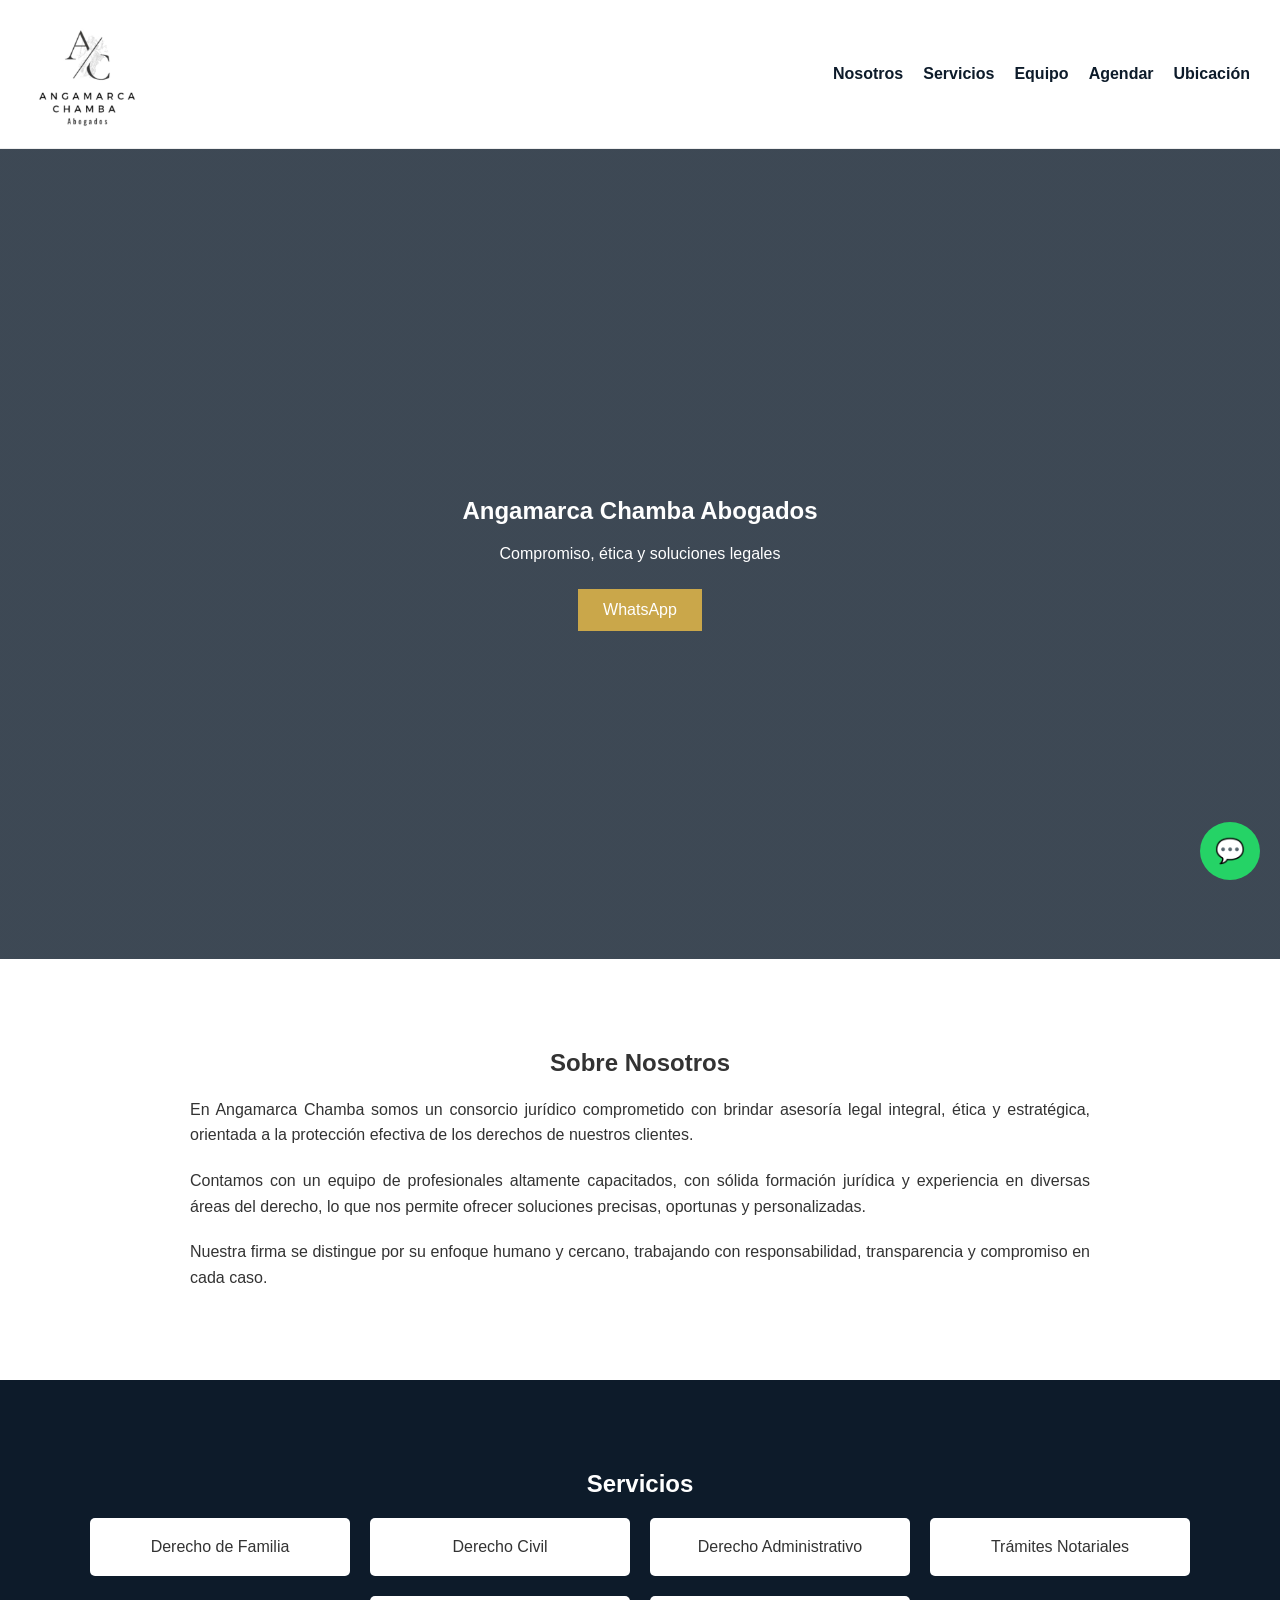
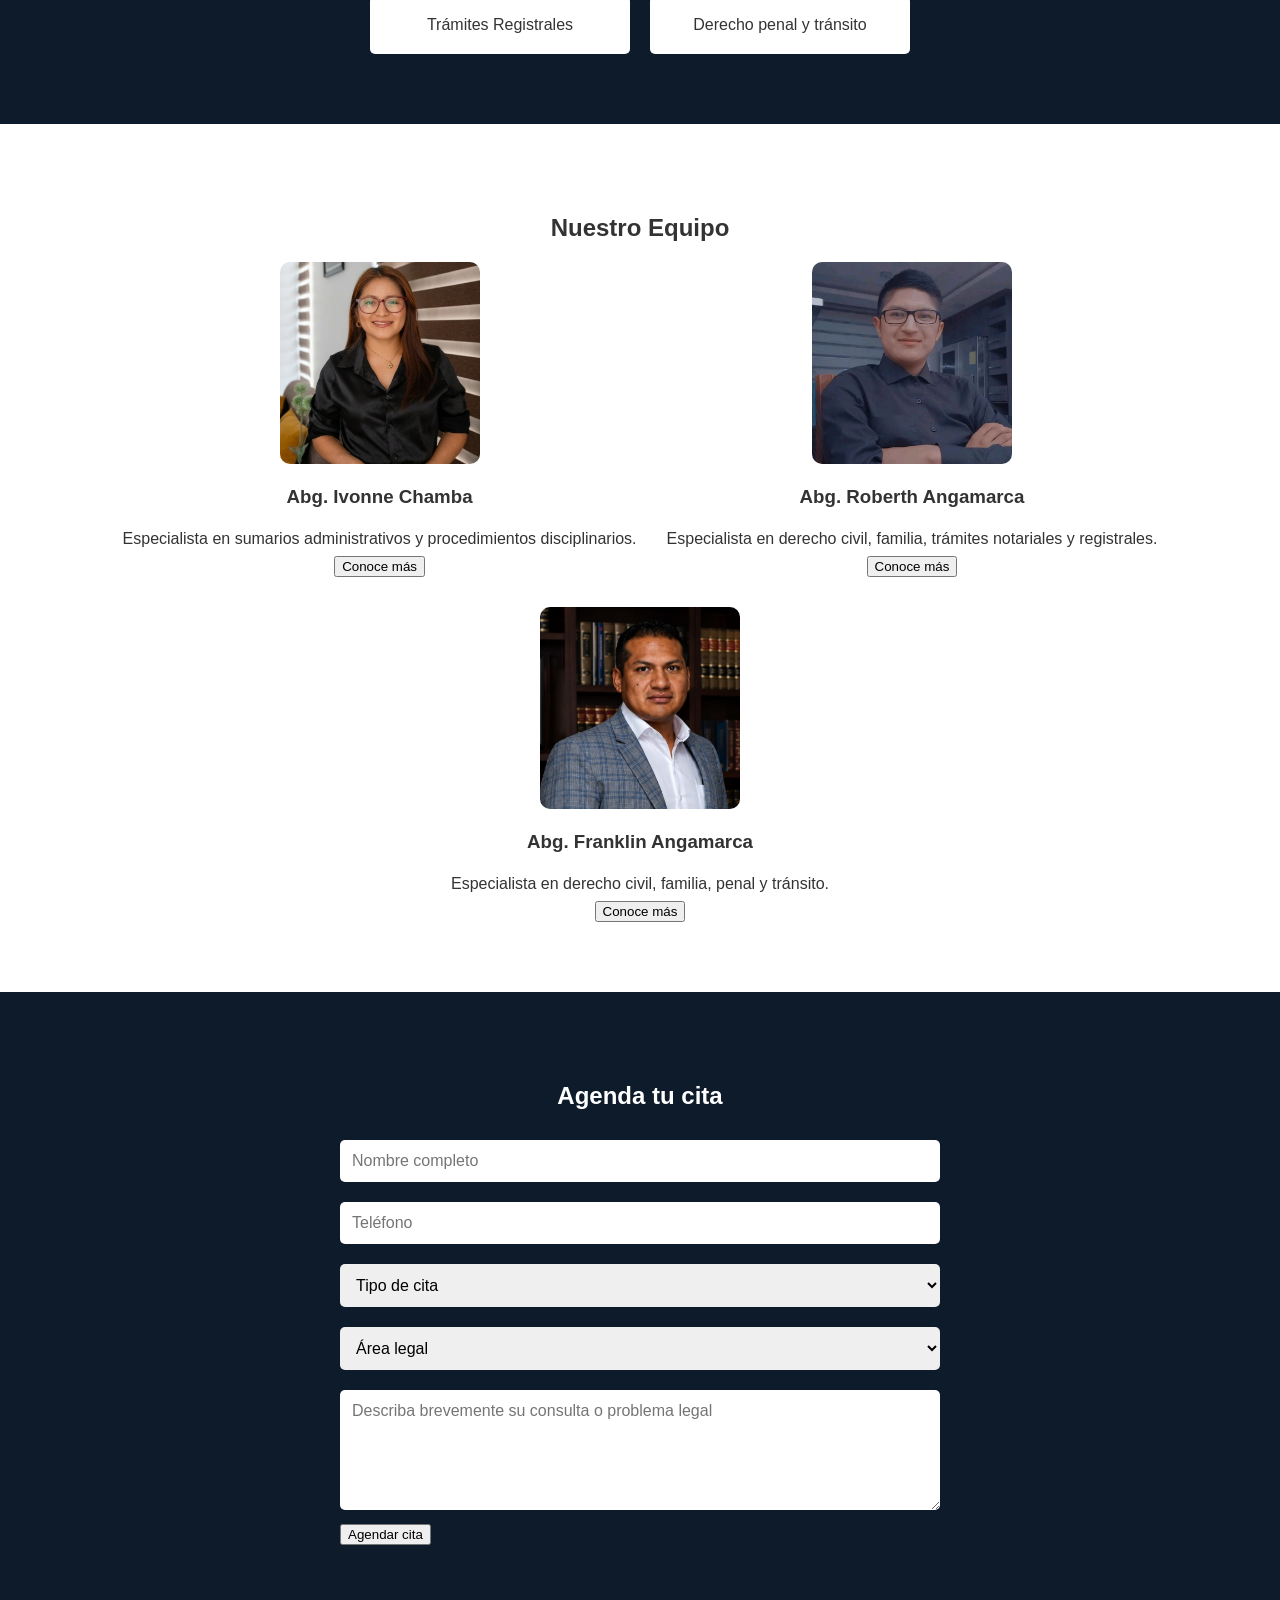
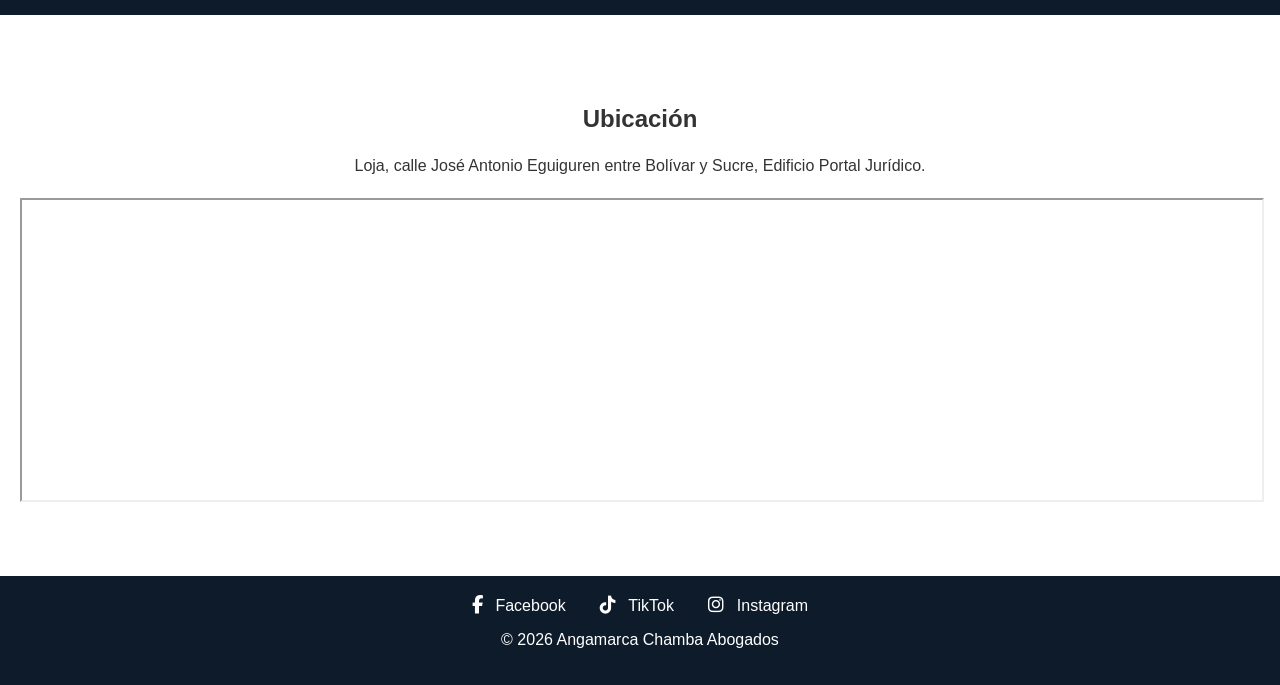
==== index.html @ 5dae5dff "Update index.html" ====
<!DOCTYPE html>

<html lang="es">
<head>
    <meta charset="UTF-8">
    <meta name="viewport" content="width=device-width, initial-scale=1.0">
    <title>Angamarca Chamba Abogados</title>
    <link rel="stylesheet" href="styles.css">
<link rel="stylesheet" href="https://cdnjs.cloudflare.com/ajax/libs/font-awesome/6.5.0/css/all.min.css">
</head>

<body>

<!-- HEADER -->

<header class="header">
    <div class="container">
        <img src="logo.jpg" class="logo">
        <nav>
            <ul>
                <li><a href="#nosotros">Nosotros</a></li>
                <li><a href="#servicios">Servicios</a></li>
                <li><a href="#equipo">Equipo</a></li>
                <li><a href="#formulario">Agendar</a></li>
                <li><a href="#contacto">Ubicación</a></li>
            </ul>
        </nav>
    </div>
</header>

<!-- HERO -->

<section class="hero">
    <div class="overlay">
        <h1>Angamarca Chamba Abogados</h1>
        <p>Compromiso, ética y soluciones legales</p>
        <a href="https://wa.me/593985220503" class="btn" target="_blank">
            WhatsApp
        </a>
    </div>
</section>

<!-- ================= NOSOTROS ================= -->

<section id="nosotros" class="section white">
    <h2>Sobre Nosotros</h2>
   <p>
En Angamarca Chamba somos un consorcio jurídico comprometido con brindar asesoría legal integral, ética y estratégica, orientada a la protección efectiva de los derechos de nuestros clientes.
</p>

<p>
Contamos con un equipo de profesionales altamente capacitados, con sólida formación jurídica y experiencia en diversas áreas del derecho, lo que nos permite ofrecer soluciones precisas, oportunas y personalizadas.
</p>

<p>
Nuestra firma se distingue por su enfoque humano y cercano, trabajando con responsabilidad, transparencia y compromiso en cada caso.
</p>
</section>

<!-- ================= SERVICIOS ================= -->

<section id="servicios" class="section blue">
    <h2>Servicios</h2>
    <div class="services">
        <div class="card">Derecho de Familia</div>
        <div class="card">Derecho Civil</div>
        <div class="card">Derecho Administrativo</div>
        <div class="card">Trámites Notariales</div>
        <div class="card">Trámites Registrales</div>
        <div class="card">Derecho penal y tránsito</div>
    </div>
</section>

<!-- ================= EQUIPO ================= -->

<section id="equipo" class="section white">
    <h2>Nuestro Equipo</h2>

<div class="team">
   <div class="member">
    <img src="ivonnechamba.jpg">
    <h3>Abg. Ivonne Chamba</h3>
    <p>Especialista en sumarios administrativos y procedimientos disciplinarios.</p>

    <button onclick="abrirModal('ivonne')">
        Conoce más
    </button>
</div>

    <div class="member">
        <img src="roberthangamarca.jpg">
        <h3>Abg. Roberth Angamarca</h3>
        <p>Especialista en derecho civil, familia, trámites notariales y registrales.</p>

 <button onclick="abrirModal('roberth')">
        Conoce más
    </button>
</div>

<div class="member">
        <img src="franklin.jpg">
        <h3>Abg. Franklin Angamarca</h3>
        <p>Especialista en derecho civil, familia, penal y tránsito.</p>

 <button onclick="abrirModal('franklin')">
        Conoce más
    </button>
</div>

</section>

<!-- ================= FORMULARIO ================= -->

<section id="formulario" class="section blue">
    <h2>Agenda tu cita</h2>

<div class="form-container">
 <form id="agendaForm">

    <input type="text" id="nombre" placeholder="Nombre completo" required>
    <input type="tel" id="telefono" placeholder="Teléfono" required>

    <select id="tipoCita" required>
        <option value="">Tipo de cita</option>
        <option>Virtual</option>
        <option>Presencial</option>
    </select>

    <select id="areaLegal" required>
        <option value="">Área legal</option>
        <option>Derecho de Familia</option>
        <option>Derecho Civil</option>
        <option>Derecho Administrativo</option>
        <option>Trámites Notariales</option>
        <option>Trámites Registrales</option>
        <option>Derecho penal y tránsito</option>
    </select>

    <textarea id="descripcion"
        placeholder="Describa brevemente su consulta o problema legal"
        rows="4"
        required></textarea>

    <button type="submit">Agendar cita</button>

</form>
</div>

</section>

<!-- ================= CONTACTO ================= -->

<section id="contacto" class="section white">
    <h2>Ubicación</h2>

<p class="direccion">
    Loja, calle José Antonio Eguiguren entre Bolívar y Sucre, Edificio Portal Jurídico.
</p><div class="map">
    <iframe src="https://www.google.com/maps?q=-3.996756891616779,-79.20264205954489&output=embed"></iframe>
</div>

</section>

<!-- FOOTER -->

<footer class="footer">
    <div class="social">

    <a href="https://www.facebook.com/profile.php?id=100085705746742" target="_blank">
        <i class="fab fa-facebook-f"></i> Facebook
    </a>

    <a href="https://www.tiktok.com/@abg.ivonne_chamba" target="_blank">
        <i class="fab fa-tiktok"></i> TikTok
    </a>

    <a href="https://www.instagram.com/angamarcachamba" target="_blank">
        <i class="fab fa-instagram"></i> Instagram
    </a>

</div>
    <p>© 2026 Angamarca Chamba Abogados</p>
</footer>

<!-- WHATSAPP -->

<a href="https://wa.me/593985220503" class="whatsapp" target="_blank">
💬
</a>

<script src="script.js"></script>
<!-- MODAL IVONNE -->
<div id="modal-ivonne" class="modal">
    <div class="modal-content">
        <span onclick="cerrarModal('ivonne')" class="close">&times;</span>

        <h2>Abg. Ivonne Chamba</h2>

        <p><b>Especialidad:</b> Derecho Administrativo.</p>
        <p><b>Experiencia:</b> Asesoría en procesos sumarios administrativos, procesos disciplinarios y defensa legal.</p>

        <p><b>Correo:</b> ivonnechamba2012@gmail.com</p>
        <p><b>Teléfono:</b> 0985220503</p>

        <a href="https://wa.me/593985220503" target="_blank" class="btn">
            Contactar por WhatsApp
        </a>
    </div>
</div>

<!-- MODAL ROBERTH -->
<div id="modal-roberth" class="modal">
    <div class="modal-content">
        <span onclick="cerrarModal('roberth')" class="close">&times;</span>

        <h2>Abg. Roberth Angamarca</h2>

        <p><b>Especialidad:</b> Derecho Civil y Familia</p>
        <p><b>Experiencia:</b> Procesos civiles, alimentos, tenencia, régimen de vistas, divorcios, trámites notariales y registrales.</p>

        <p><b>Correo:</b> rob.angamarca10@hotmail.com</p>
        <p><b>Teléfono:</b> 0994912887</p>

        <a href="https://wa.me/593994912887" target="_blank" class="btn">
            Contactar por WhatsApp
        </a>
    </div>
</div>

<!-- MODAL FRANKLIN -->
<div id="modal-franklin" class="modal">
    <div class="modal-content">
        <span onclick="cerrarModal('franklin')" class="close">&times;</span>

        <h2>Abg. Franklin Angamarca</h2>

        <p><b>Especialidad:</b> Derecho Civil, Familia, Derecho penal y Tránsito</p>
        <p><b>Experiencia:</b> Procesos civiles, de familia, penal y tránsito.</p>

        <p><b>Correo:</b> ab.franklinangamarca@hotmail.com</p>
        <p><b>Teléfono:</b> 0986197750</p>

        <a href="https://wa.me/593986197750" target="_blank" class="btn">
            Contactar por WhatsApp
        </a>
    </div>
</div>
    <script src="script.js"></script>
</body>
</html>
---- styles.css ----
body {
    margin: 0;
    font-family: 'Segoe UI', sans-serif;
}

/* HEADER */
.header {
    background: white;
    border-bottom: 1px solid #eee;
}

.container {
    display: flex;
    justify-content: space-between;
    align-items: center;
    padding: 15px 30px;
}

.logo {
    width: 120px;
}

nav ul {
    display: flex;
    gap: 20px;
    list-style: none;
}

nav a {
    text-decoration: none;
    color: #0d1b2a;
    font-weight: bold;
}

/* HERO */
.hero {
    height: 90vh;
    background: linear-gradient(rgba(13,27,42,0.8), rgba(13,27,42,0.8)),
                url('https://images.unsplash.com/photo-1589829545856-d10d557cf95f');
    background-size: cover;
    display: flex;
    justify-content: center;
    align-items: center;
    color: white;
    text-align: center;
}

/* SECCIONES */
.section {
    padding: 70px 20px;
    text-align: center;
}

/* Alternancia */
.white {
    background: white;
    color: #333;
}

.blue {
    background: #0d1b2a;
    color: white;
}

/* BOTÓN */
.btn {
    background: #caa74a;
    color: white;
    padding: 12px 25px;
    text-decoration: none;
    display: inline-block;
    margin-top: 10px;
}

/* SERVICIOS */
.services {
    display: flex;
    flex-wrap: wrap;
    justify-content: center;
    gap: 20px;
}

.card {
    background: white;
    color: #333;
    padding: 20px;
    width: 220px;
    border-radius: 5px;
}

/* EQUIPO */
.team {
    display: flex;
    justify-content: center;
    gap: 30px;
    flex-wrap: wrap;
}

.member img {
    width: 200px;
    border-radius: 10px;
}
.member p {
    margin: 5px 0;
    line-height: 1.5;
}

/* FORMULARIO */
.form-container {
    max-width: 600px;
    margin: auto;
    text-align: left;
}

form input,
form select,
form textarea {
    width: 100%;
    padding: 12px;
    margin: 10px 0;
    border-radius: 5px;
    border: none;
    box-sizing: border-box;
    font-size: 16px;
    font-family: inherit;
}
}

form button {
    width: 100%;
    padding: 12px;
    background: #caa74a;
    color: white;
    border: none;
    cursor: pointer;
}

/* MAPA */
.map iframe {
    width: 100%;
    height: 300px;
}

/* FOOTER */
.footer {
    background: #0d1b2a;
    color: white;
    text-align: center;
    padding: 20px;
}

.social a {
    margin: 0 10px;
    color: white;
}

/* WHATSAPP */
.whatsapp {
    position: fixed;
    bottom: 20px;
    right: 20px;
    background: #25D366;
    color: white;
    font-size: 24px;
    padding: 15px;
    border-radius: 50%;
    text-decoration: none;
}
#nosotros p {
    text-align: justify;
    max-width: 900px;
    margin: 0 auto 20px auto;
    line-height: 1.6;
}
form input,
form select {
    width: 100%;
    padding: 12px;
    margin: 10px 0;
    border-radius: 5px;
    border: none;
    box-sizing: border-box; /* 🔥 CLAVE */
    font-size: 16px;
}
form textarea {
    min-height: 120px;
    resize: vertical;
}
.social {
    margin-bottom: 10px;
}

.social a {
    margin: 0 15px;
    color: white;
    text-decoration: none;
    font-size: 16px;
    transition: 0.3s;
}

.social i {
    margin-right: 8px;
    font-size: 18px;
}

/* Hover bonito 🔥 */
.social a:hover {
    color: #caa74a;
}
.modal {
    display: none;
    position: fixed;
    z-index: 999;
    left: 0;
    top: 0;
    width: 100%;
    height: 100%;
    background: rgba(0,0,0,0.6);
}

.modal-content {
    background: white;
    width: 90%;
    max-width: 500px;
    margin: 10% auto;
    padding: 20px;
    border-radius: 10px;
    text-align: left;
}

.close {
    float: right;
    font-size: 25px;
    cursor: pointer;
}

.modal .btn {
    display: inline-block;
    margin-top: 10px;
    background: #25D366;
    color: white;
    padding: 10px;
    text-decoration: none;
    border-radius: 5px;
}
.direccion {
    text-align: center;
    max-width: 800px;
    margin: 0 auto 20px auto;
    font-size: 16px;
    color: #333;
    line-height: 1.6;
    font-weight: 500;
}
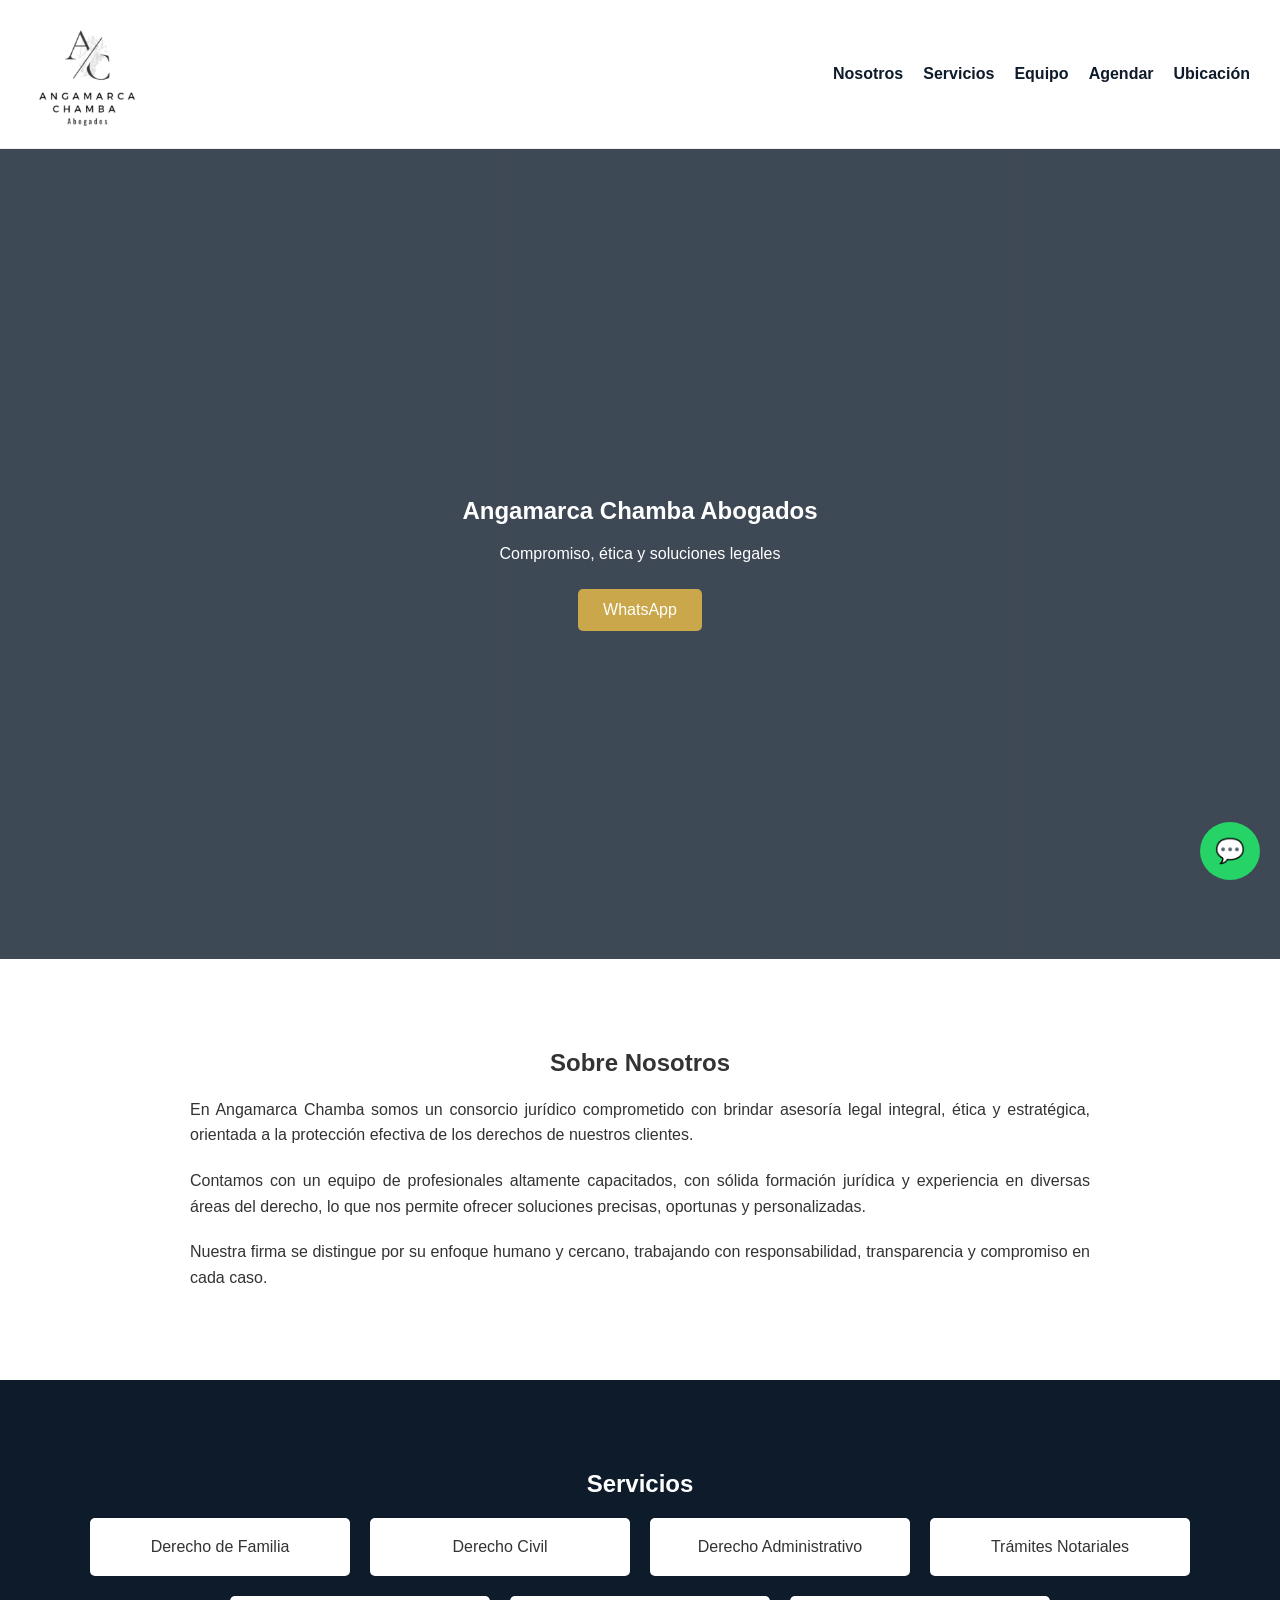
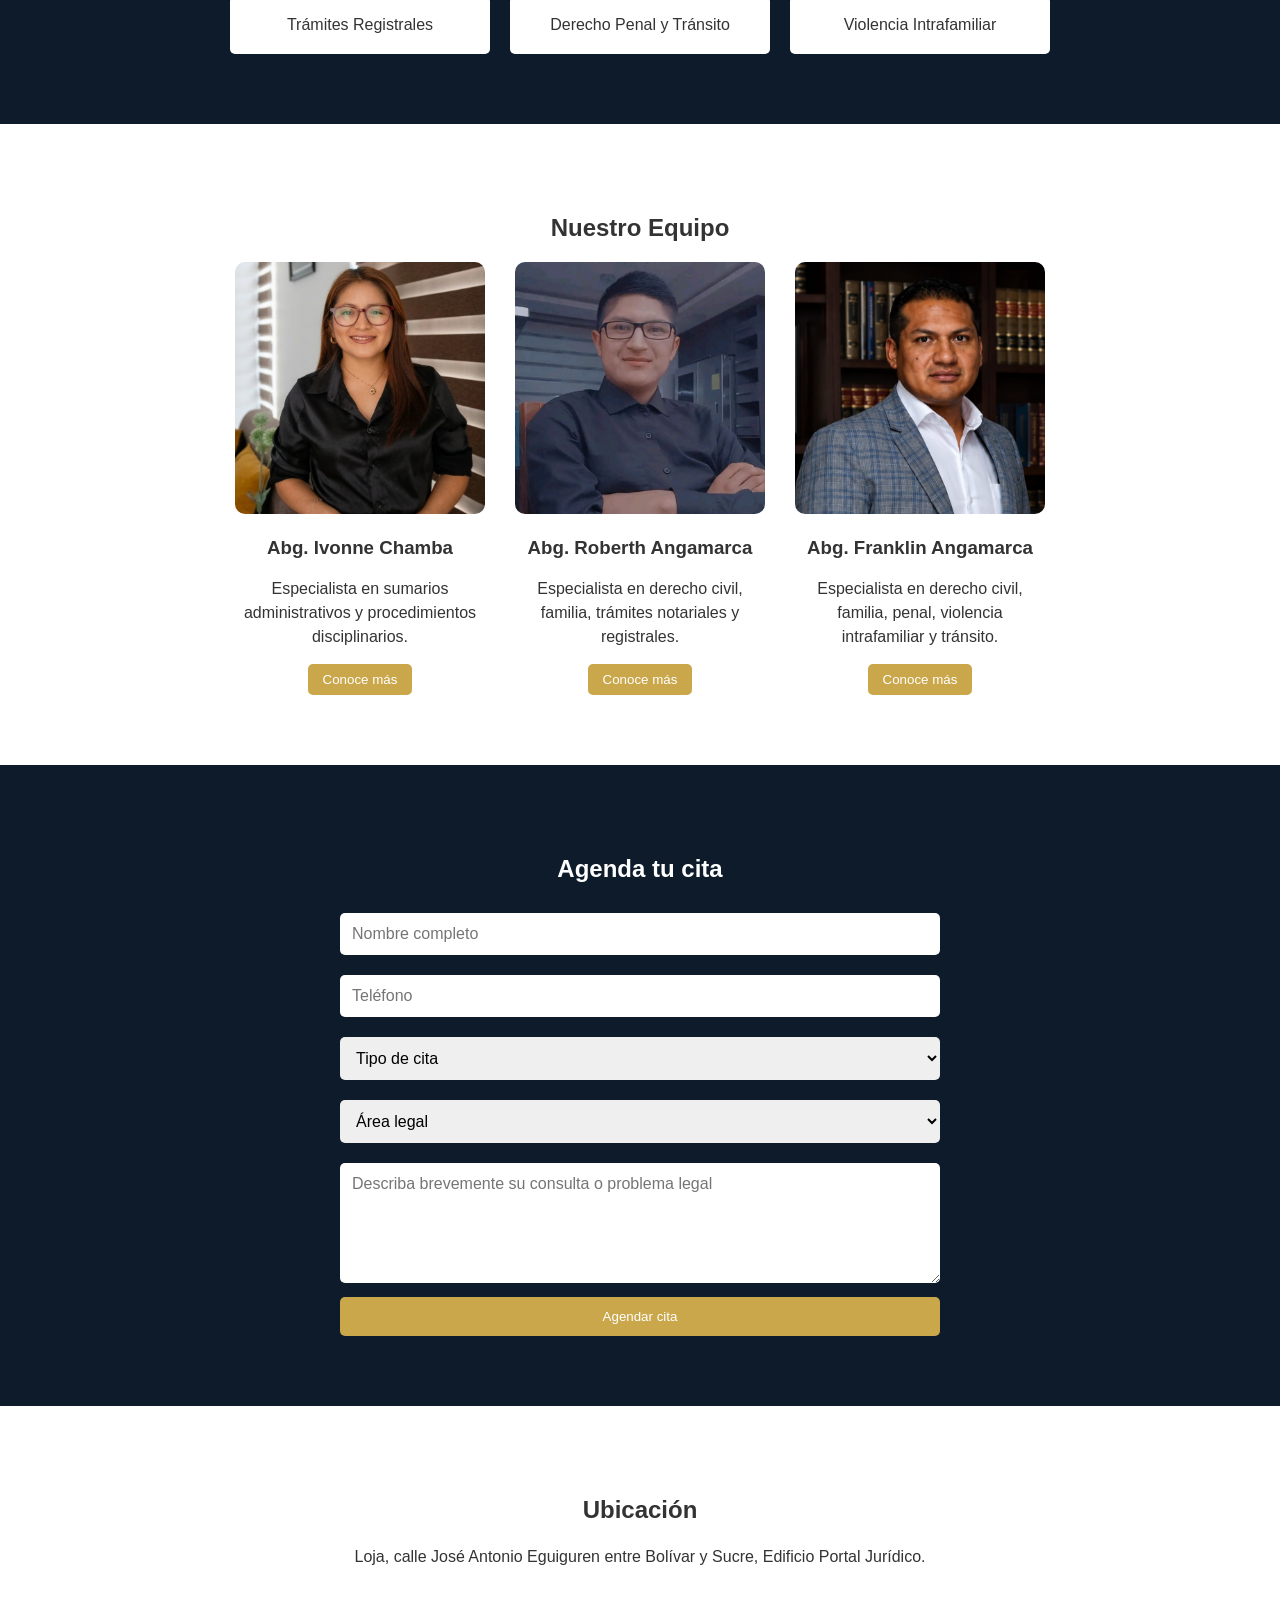
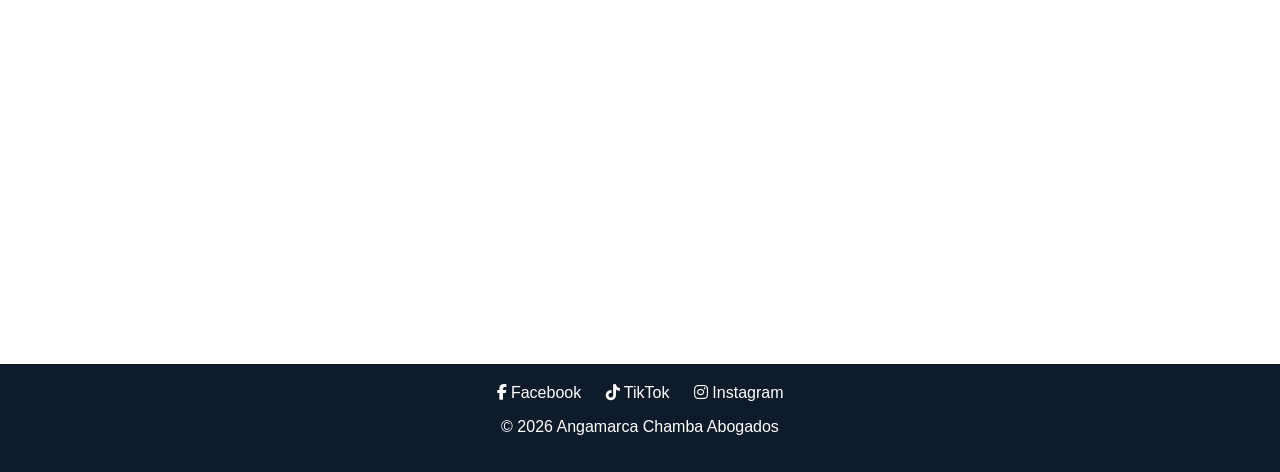
==== commit 3a084ca6: "Update index.html" ====
--- a/index.html
+++ b/index.html
@@ -67,7 +67,8 @@
         <div class="card">Derecho Administrativo</div>
         <div class="card">Trámites Notariales</div>
         <div class="card">Trámites Registrales</div>
-        <div class="card">Derecho penal y tránsito</div>
+        <div class="card">Derecho Penal y Tránsito</div>
+         <div class="card">Violencia Intrafamiliar</div>
     </div>
 </section>
 
@@ -100,7 +101,7 @@
 <div class="member">
         <img src="franklin.jpg">
         <h3>Abg. Franklin Angamarca</h3>
-        <p>Especialista en derecho civil, familia, penal y tránsito.</p>
+        <p>Especialista en derecho civil, familia, penal, violencia intrafamiliar y tránsito.</p>
 
  <button onclick="abrirModal('franklin')">
         Conoce más
@@ -134,6 +135,7 @@
         <option>Trámites Notariales</option>
         <option>Trámites Registrales</option>
         <option>Derecho penal y tránsito</option>
+         <option>Violencia Intrafamiliar</option>
     </select>
 
     <textarea id="descripcion"
--- a/styles.css
+++ b/styles.css
@@ -24,6 +24,7 @@
     display: flex;
     gap: 20px;
     list-style: none;
+    padding: 0;
 }
 
 nav a {
@@ -36,7 +37,7 @@
 .hero {
     height: 90vh;
     background: linear-gradient(rgba(13,27,42,0.8), rgba(13,27,42,0.8)),
-                url('https://images.unsplash.com/photo-1589829545856-d10d557cf95f');
+    url('https://images.unsplash.com/photo-1589829545856-d10d557cf95f');
     background-size: cover;
     display: flex;
     justify-content: center;
@@ -51,7 +52,6 @@
     text-align: center;
 }
 
-/* Alternancia */
 .white {
     background: white;
     color: #333;
@@ -70,6 +70,7 @@
     text-decoration: none;
     display: inline-block;
     margin-top: 10px;
+    border-radius: 5px;
 }
 
 /* SERVICIOS */
@@ -96,13 +97,30 @@
     flex-wrap: wrap;
 }
 
+.member {
+    text-align: center;
+    width: 250px;
+}
+
 .member img {
-    width: 200px;
+    width: 100%;
     border-radius: 10px;
 }
+
 .member p {
     margin: 5px 0;
     line-height: 1.5;
+}
+
+/* BOTÓN EQUIPO */
+.member button {
+    margin-top: 10px;
+    padding: 8px 15px;
+    border: none;
+    background: #caa74a;
+    color: white;
+    cursor: pointer;
+    border-radius: 5px;
 }
 
 /* FORMULARIO */
@@ -124,6 +142,10 @@
     font-size: 16px;
     font-family: inherit;
 }
+
+form textarea {
+    min-height: 120px;
+    resize: vertical;
 }
 
 form button {
@@ -133,12 +155,14 @@
     color: white;
     border: none;
     cursor: pointer;
+    border-radius: 5px;
 }
 
 /* MAPA */
 .map iframe {
     width: 100%;
     height: 300px;
+    border: 0;
 }
 
 /* FOOTER */
@@ -152,6 +176,11 @@
 .social a {
     margin: 0 10px;
     color: white;
+    text-decoration: none;
+}
+
+.social a:hover {
+    color: #caa74a;
 }
 
 /* WHATSAPP */
@@ -166,47 +195,17 @@
     border-radius: 50%;
     text-decoration: none;
 }
-#nosotros p {
-    text-align: justify;
-    max-width: 900px;
+
+/* DIRECCIÓN */
+.direccion {
+    text-align: center;
+    max-width: 800px;
     margin: 0 auto 20px auto;
+    font-size: 16px;
     line-height: 1.6;
 }
-form input,
-form select {
-    width: 100%;
-    padding: 12px;
-    margin: 10px 0;
-    border-radius: 5px;
-    border: none;
-    box-sizing: border-box; /* 🔥 CLAVE */
-    font-size: 16px;
-}
-form textarea {
-    min-height: 120px;
-    resize: vertical;
-}
-.social {
-    margin-bottom: 10px;
-}
-
-.social a {
-    margin: 0 15px;
-    color: white;
-    text-decoration: none;
-    font-size: 16px;
-    transition: 0.3s;
-}
-
-.social i {
-    margin-right: 8px;
-    font-size: 18px;
-}
-
-/* Hover bonito 🔥 */
-.social a:hover {
-    color: #caa74a;
-}
+
+/* MODAL */
 .modal {
     display: none;
     position: fixed;
@@ -234,21 +233,77 @@
     cursor: pointer;
 }
 
-.modal .btn {
-    display: inline-block;
-    margin-top: 10px;
-    background: #25D366;
-    color: white;
-    padding: 10px;
-    text-decoration: none;
-    border-radius: 5px;
-}
-.direccion {
-    text-align: center;
-    max-width: 800px;
+/* 📱 RESPONSIVE */
+@media (max-width: 768px) {
+
+    .container {
+        flex-direction: column;
+        text-align: center;
+        gap: 10px;
+    }
+
+    nav ul {
+        flex-direction: column;
+        gap: 12px;
+    }
+
+    .hero {
+        height: 70vh;
+        padding: 20px;
+    }
+
+    .hero h1 {
+        font-size: 22px;
+    }
+
+    .hero p {
+        font-size: 14px;
+    }
+
+    .section {
+        padding: 40px 15px;
+    }
+
+    .services {
+        flex-direction: column;
+        align-items: center;
+    }
+
+    .card {
+        width: 90%;
+    }
+
+    .team {
+        flex-direction: column;
+        align-items: center;
+    }
+
+    .member {
+        width: 90%;
+    }
+
+    .form-container {
+        padding: 10px;
+    }
+
+    .map iframe {
+        height: 250px;
+    }
+
+    .whatsapp {
+        bottom: 15px;
+        right: 15px;
+        padding: 12px;
+    }
+
+    .direccion {
+        font-size: 14px;
+        padding: 0 10px;
+    }
+}
+#nosotros p {
+    text-align: justify;
+    max-width: 900px;
     margin: 0 auto 20px auto;
-    font-size: 16px;
-    color: #333;
     line-height: 1.6;
-    font-weight: 500;
-}
+}
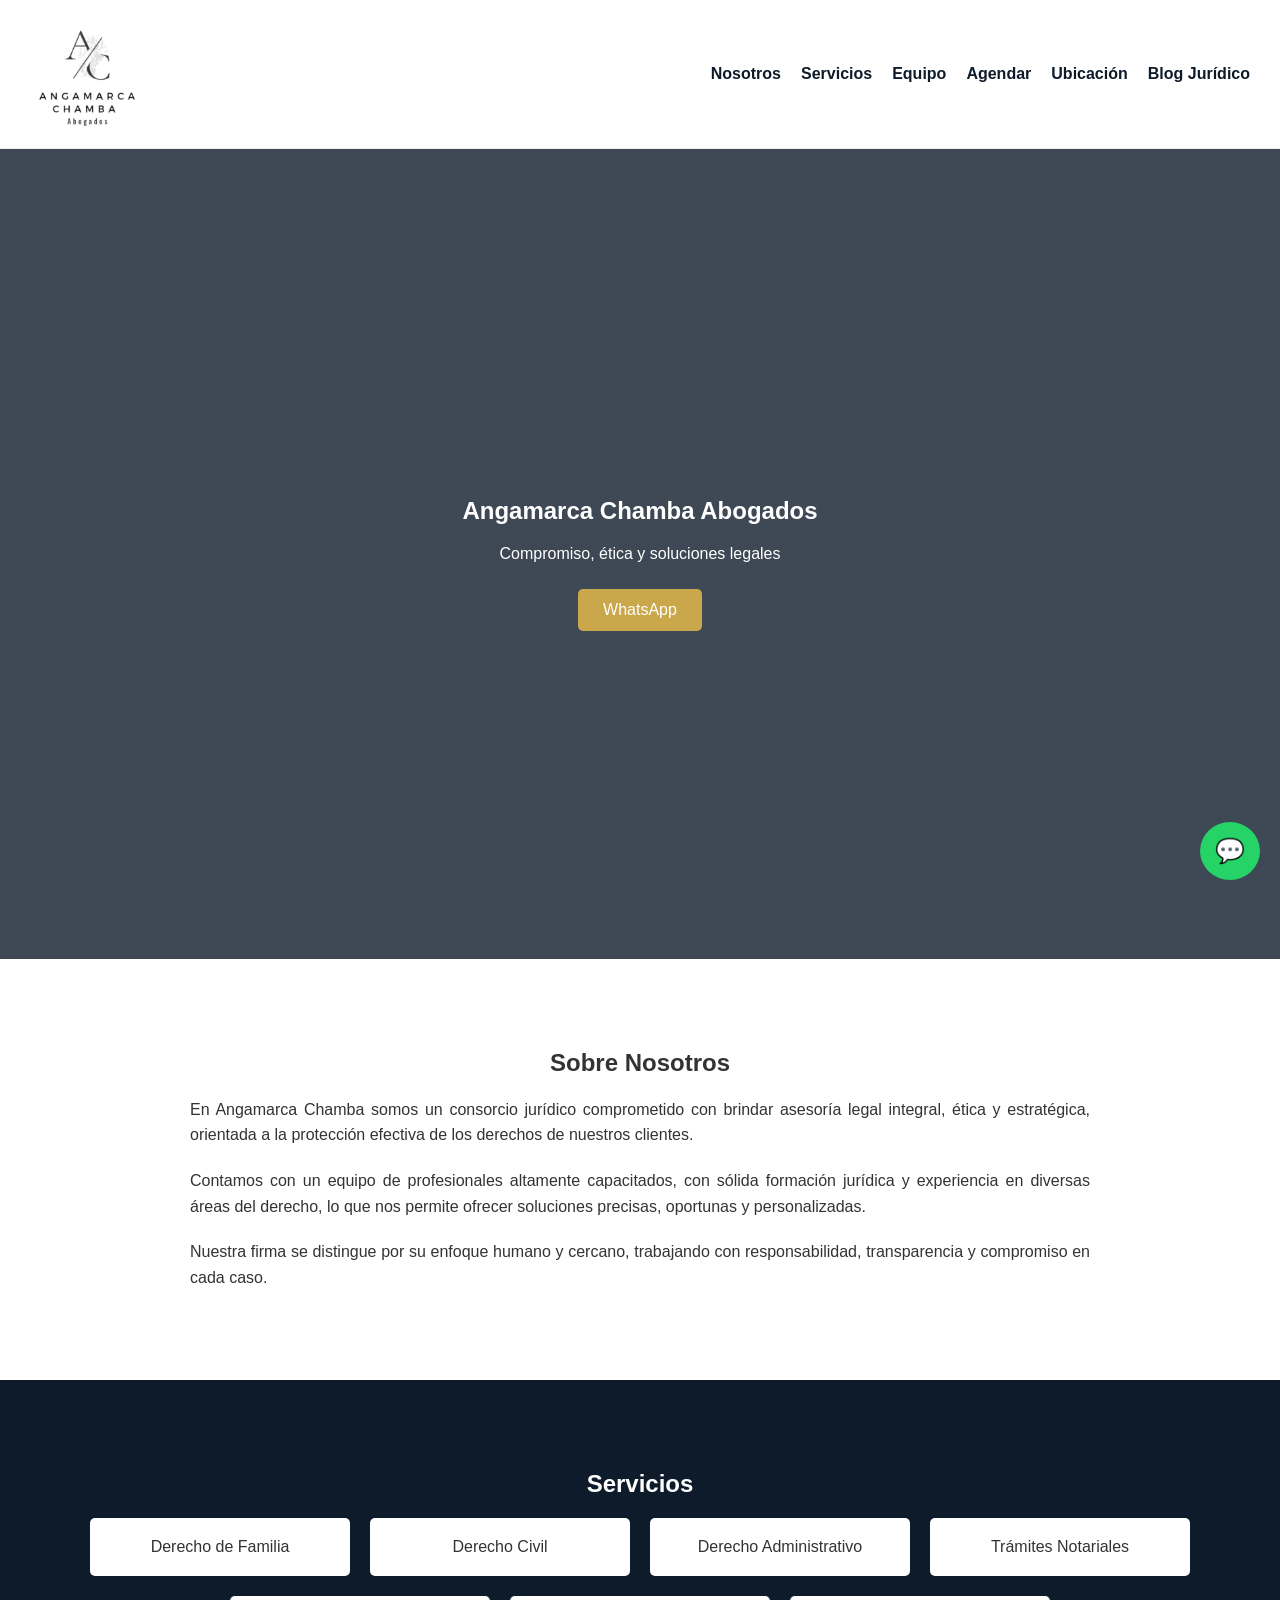
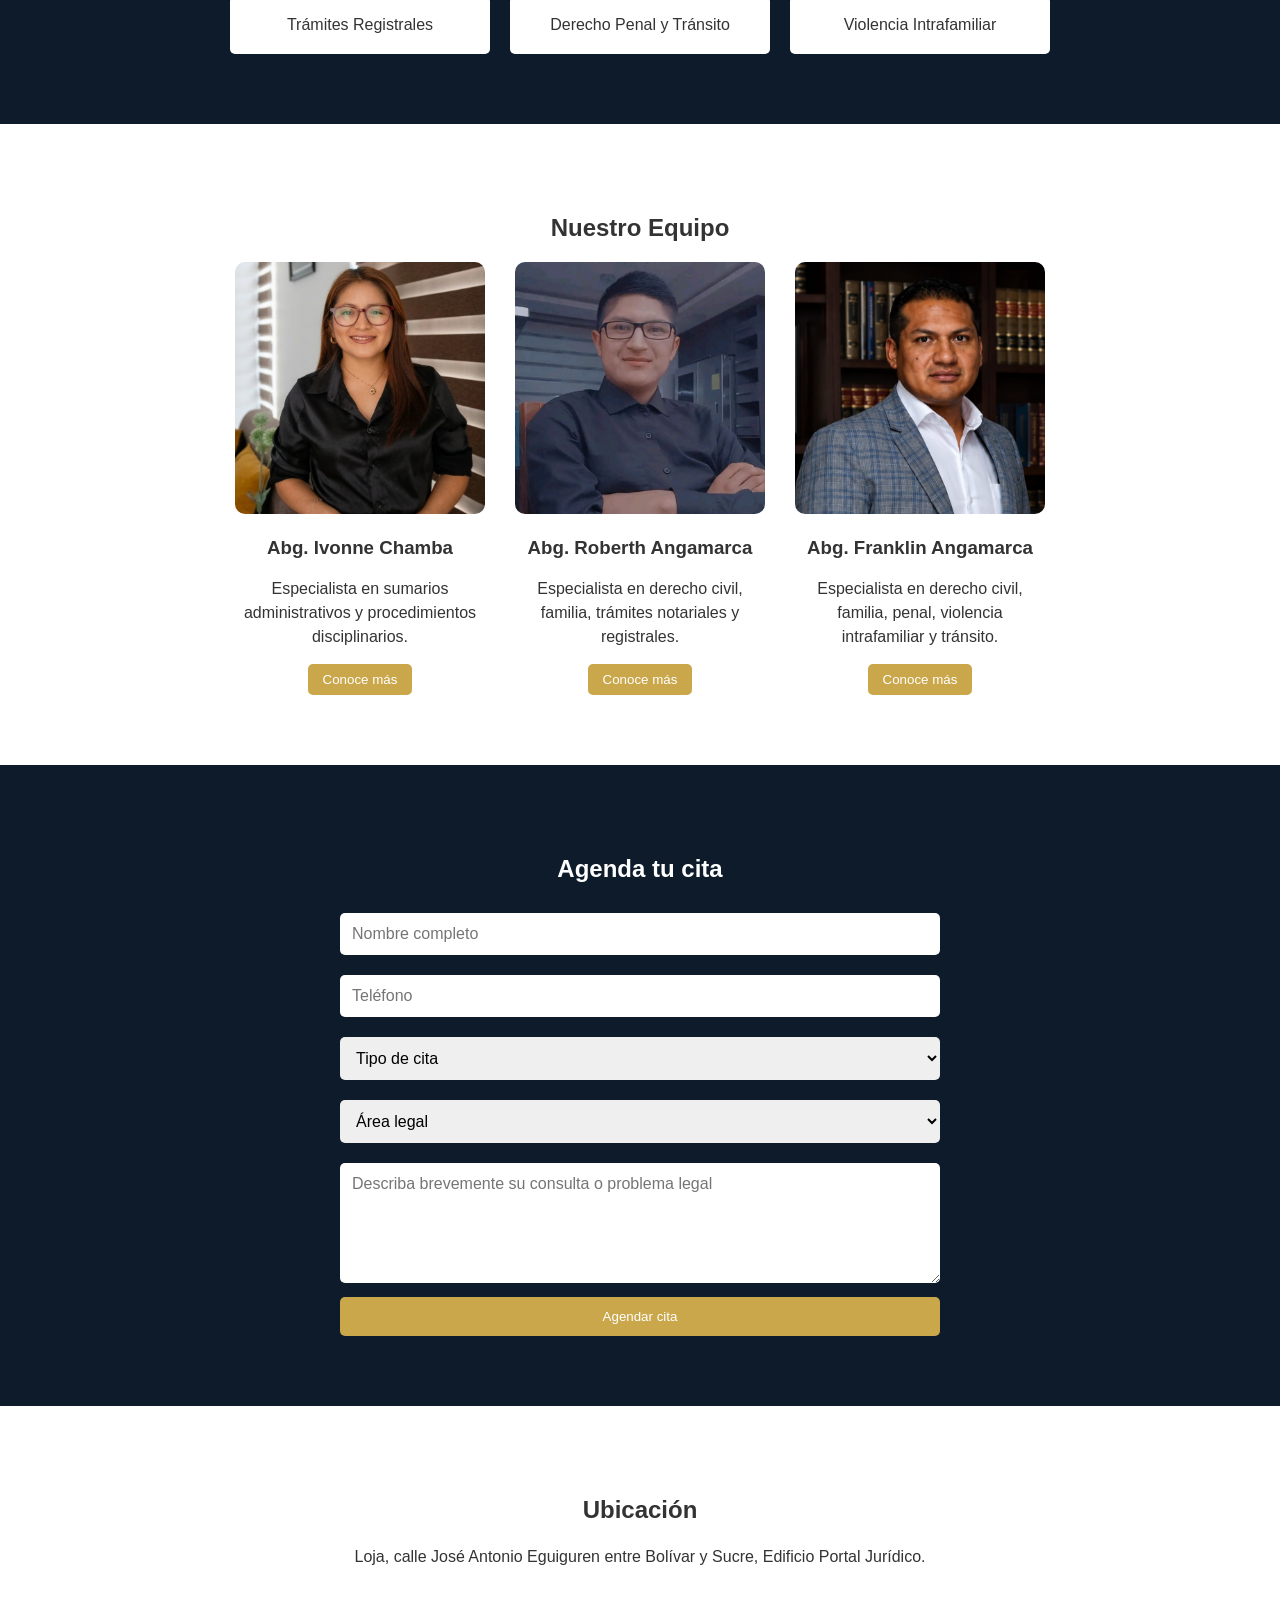
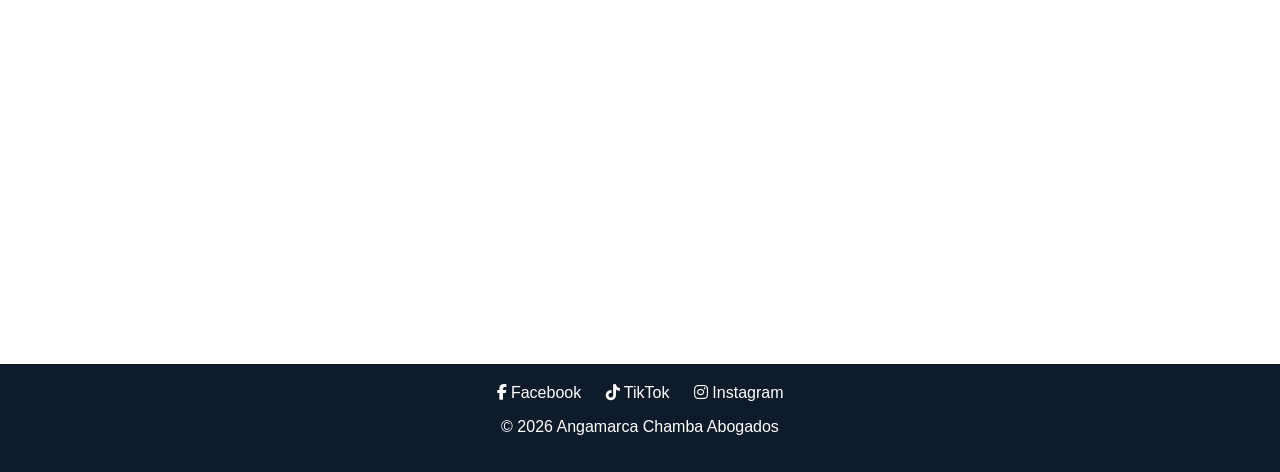
==== commit 5603e961: "Update index.html" ====
--- a/index.html
+++ b/index.html
@@ -7,6 +7,19 @@
     <title>Angamarca Chamba Abogados</title>
     <link rel="stylesheet" href="styles.css">
 <link rel="stylesheet" href="https://cdnjs.cloudflare.com/ajax/libs/font-awesome/6.5.0/css/all.min.css">
+    <title>Abogados en Angamarca Loja | Asesoría Legal Chamba</title>
+
+<meta name="description" content="Estudio jurídico Angamarca, Loja. Abogados especialistas en sumarios administrativos, derecho civil, penal y familiar en Ecuador. Consulta legal profesional.">
+<script type="application/ld+json">
+    <meta name="google-site-verification" content="k-mfT2QaQTN2ILu_9-Mi9yVO_xxF8mSXXS_GaE9kDA0" />
+{
+  "@context": "https://schema.org",
+  "@type": "LegalService",
+  "name": "Abogados Angamarca Chamba",
+  "address": "Angamarca, Loja, Ecuador",
+  "areaServed": "Ecuador"
+}
+</script>
 </head>
 
 <body>
@@ -23,6 +36,7 @@
                 <li><a href="#equipo">Equipo</a></li>
                 <li><a href="#formulario">Agendar</a></li>
                 <li><a href="#contacto">Ubicación</a></li>
+                <li><a href="blog/index.html">Blog Jurídico</a></li>
             </ul>
         </nav>
     </div>
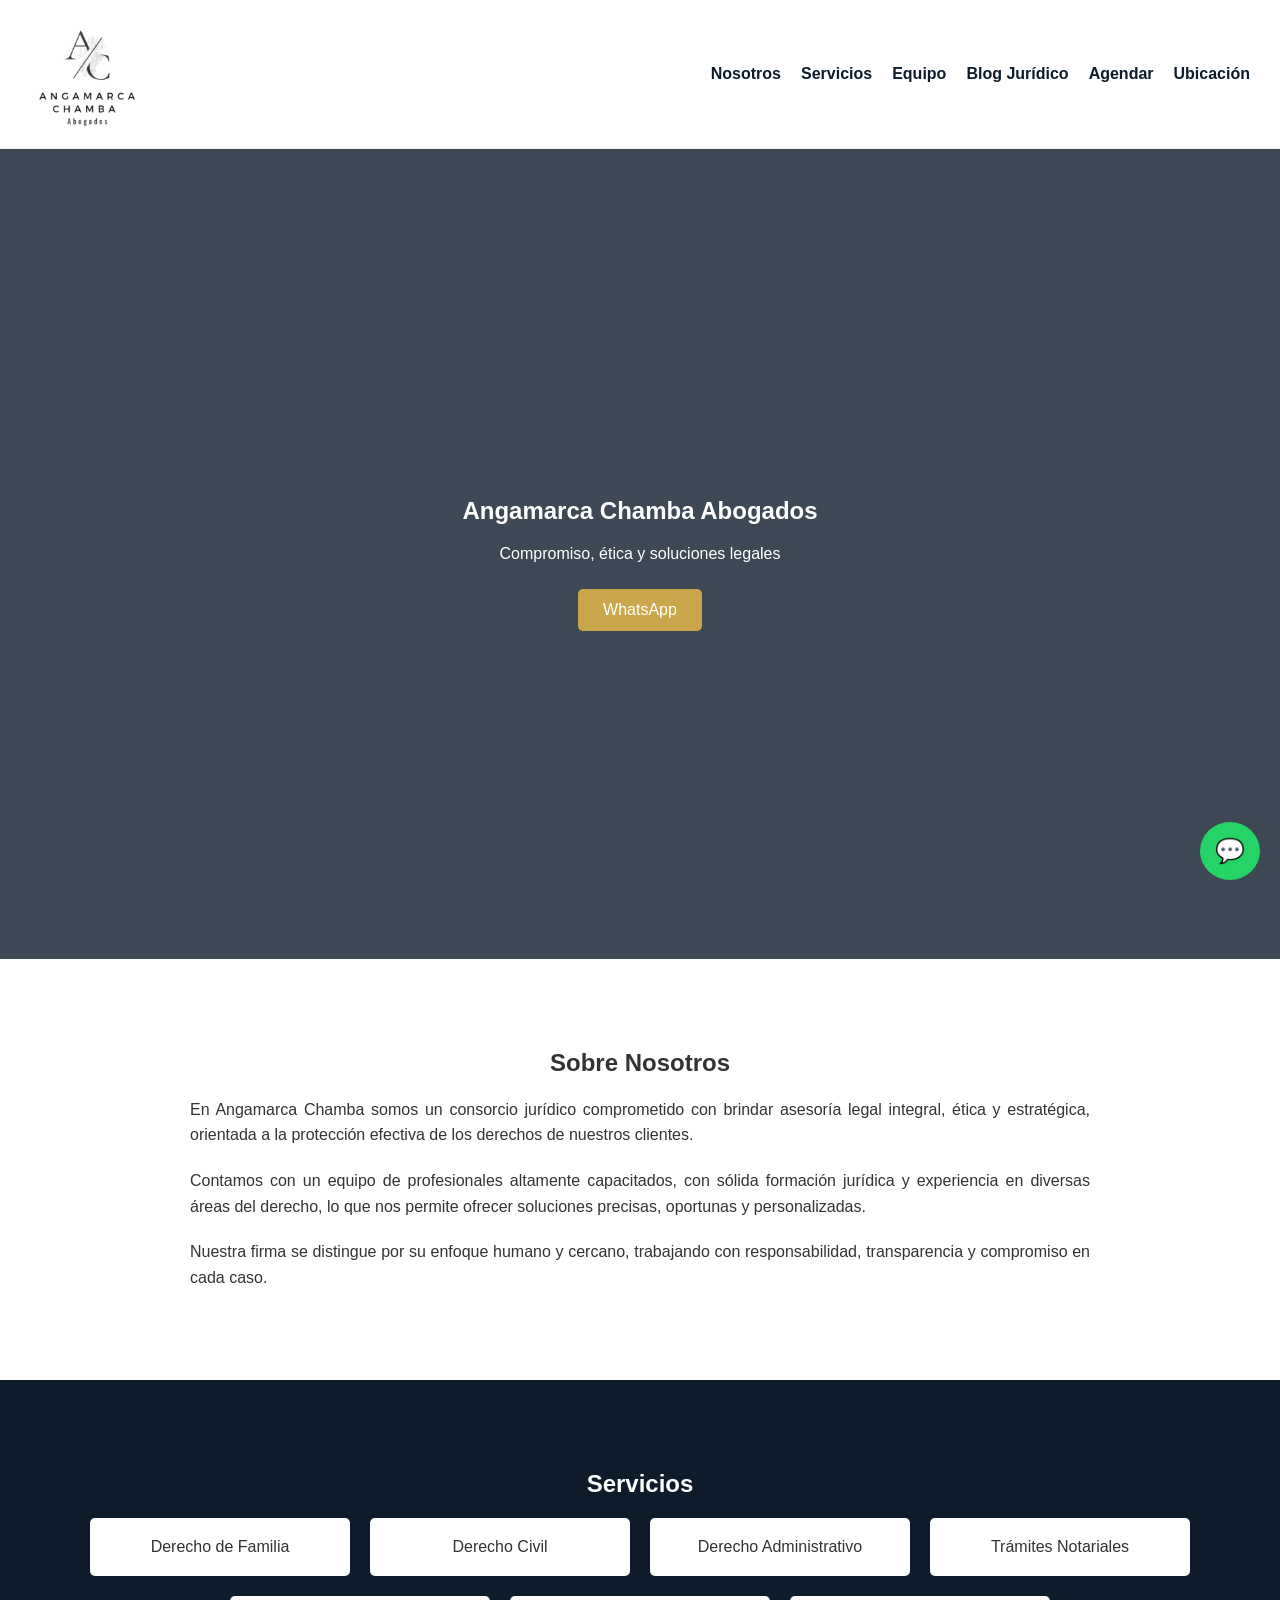
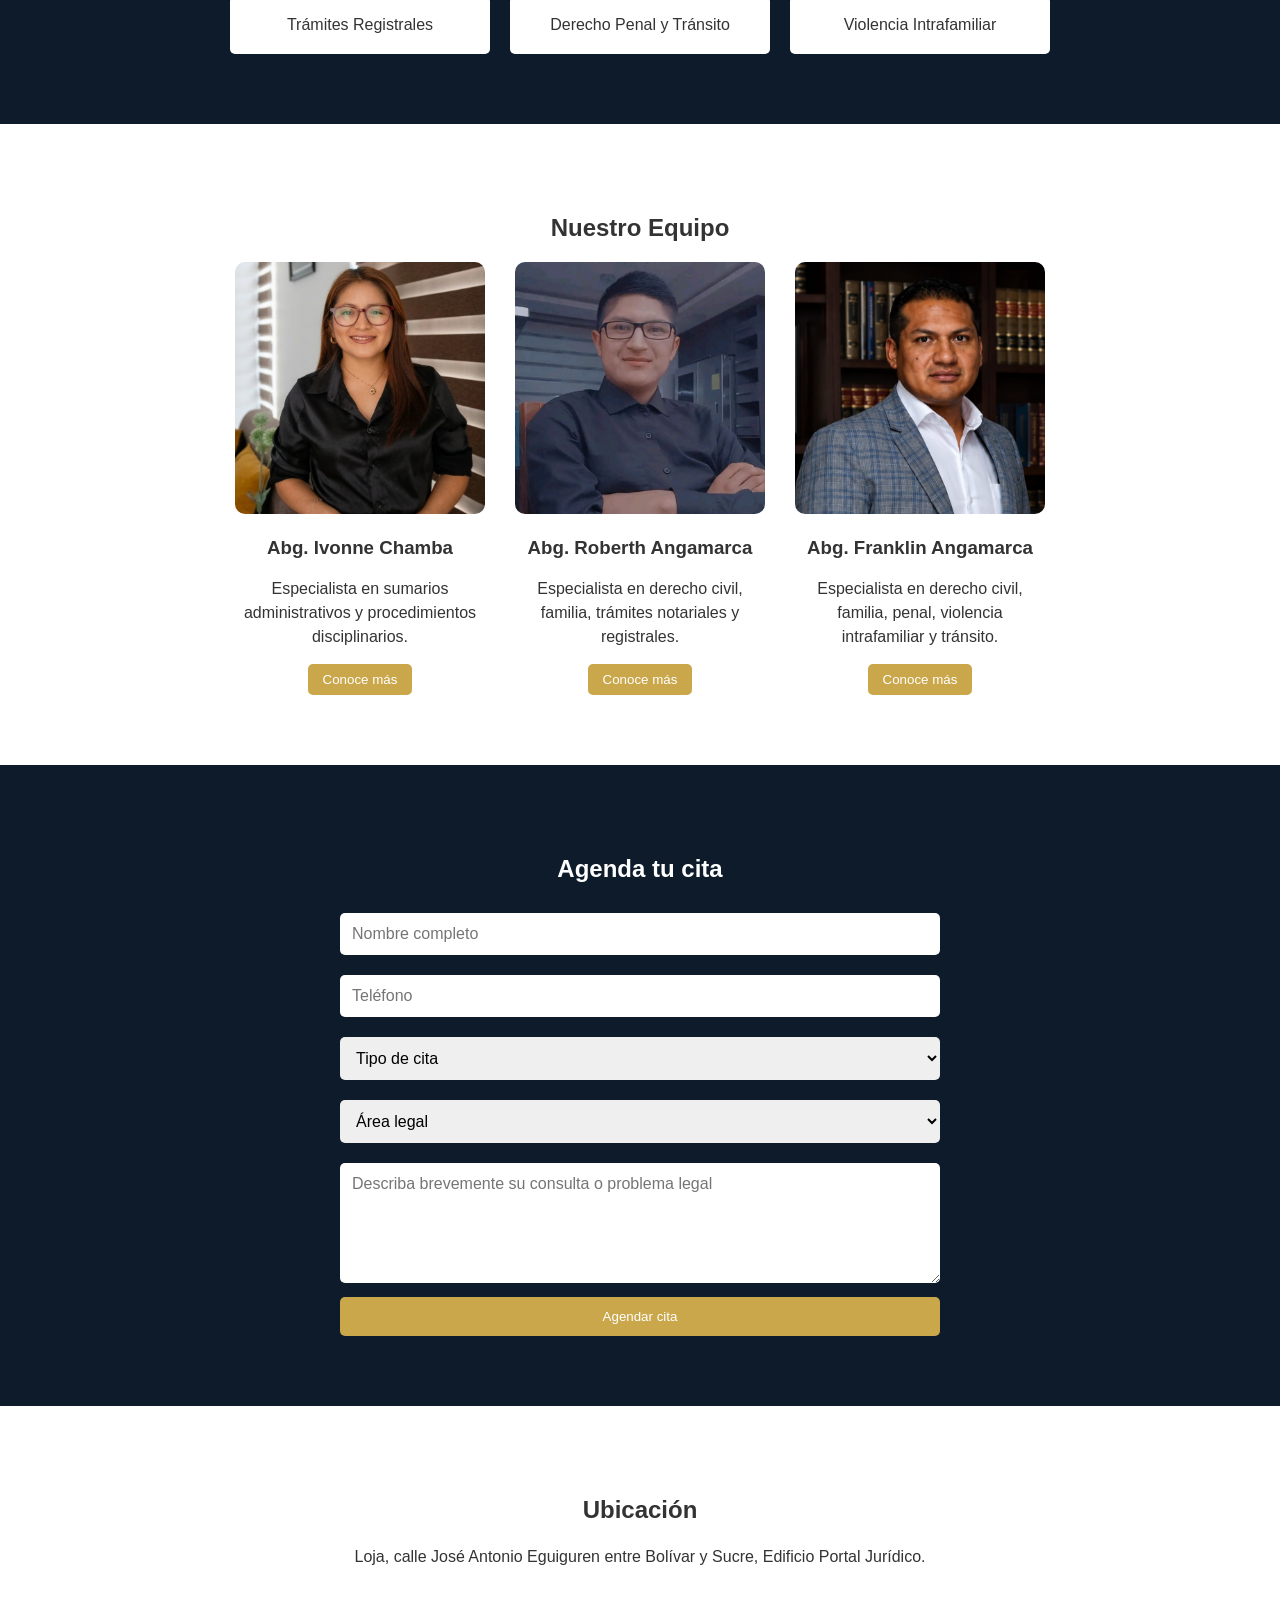
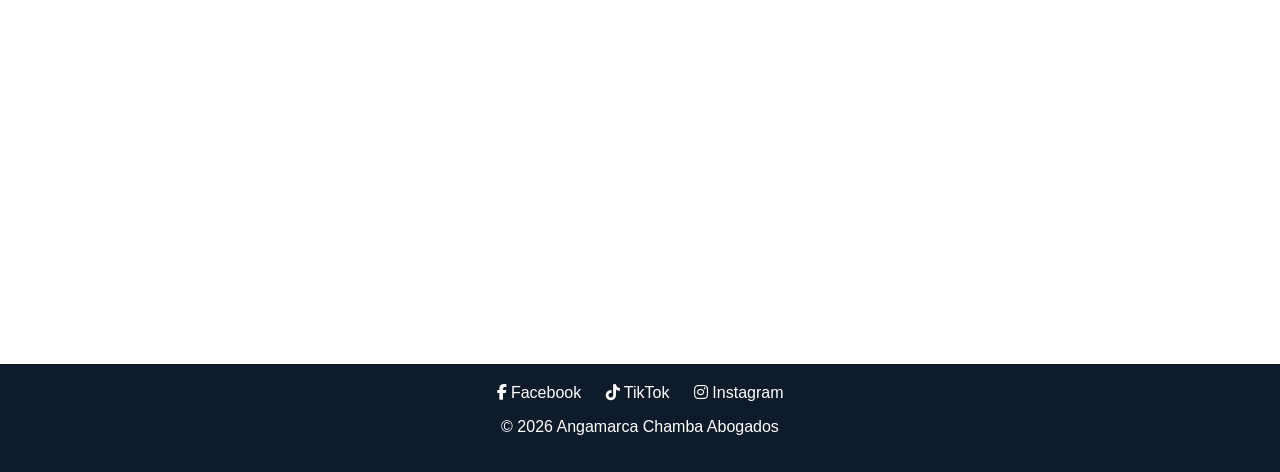
==== commit 01b251f6: "Update index.html" ====
--- a/index.html
+++ b/index.html
@@ -4,19 +4,24 @@
 <head>
     <meta charset="UTF-8">
     <meta name="viewport" content="width=device-width, initial-scale=1.0">
-    <title>Angamarca Chamba Abogados</title>
-    <link rel="stylesheet" href="styles.css">
+ <title>Abogados en Loja | Angamarca Chamba Abogados</title>
+<link rel="stylesheet" href="styles.css">
 <link rel="stylesheet" href="https://cdnjs.cloudflare.com/ajax/libs/font-awesome/6.5.0/css/all.min.css">
-    <title>Abogados en Angamarca Loja | Asesoría Legal Chamba</title>
+    
 
 <meta name="description" content="Estudio jurídico Angamarca, Loja. Abogados especialistas en sumarios administrativos, derecho civil, penal y familiar en Ecuador. Consulta legal profesional.">
-<script type="application/ld+json">
-    <meta name="google-site-verification" content="k-mfT2QaQTN2ILu_9-Mi9yVO_xxF8mSXXS_GaE9kDA0" />
+<meta name="google-site-verification"
+      content="k-mfT2QaQTN2ILu_9-Mi9yVO_xxF8mSXXS_GaE9kDA0">
+    <script type="application/ld+json">
 {
   "@context": "https://schema.org",
   "@type": "LegalService",
-  "name": "Abogados Angamarca Chamba",
-  "address": "Angamarca, Loja, Ecuador",
+  "name": "Angamarca Chamba Abogados",
+  "address": {
+    "@type": "PostalAddress",
+    "addressLocality": "Loja",
+    "addressCountry": "EC"
+  },
   "areaServed": "Ecuador"
 }
 </script>
@@ -34,9 +39,9 @@
                 <li><a href="#nosotros">Nosotros</a></li>
                 <li><a href="#servicios">Servicios</a></li>
                 <li><a href="#equipo">Equipo</a></li>
+                 <li><a href="blog/index.html">Blog Jurídico</a></li>
                 <li><a href="#formulario">Agendar</a></li>
                 <li><a href="#contacto">Ubicación</a></li>
-                <li><a href="blog/index.html">Blog Jurídico</a></li>
             </ul>
         </nav>
     </div>
